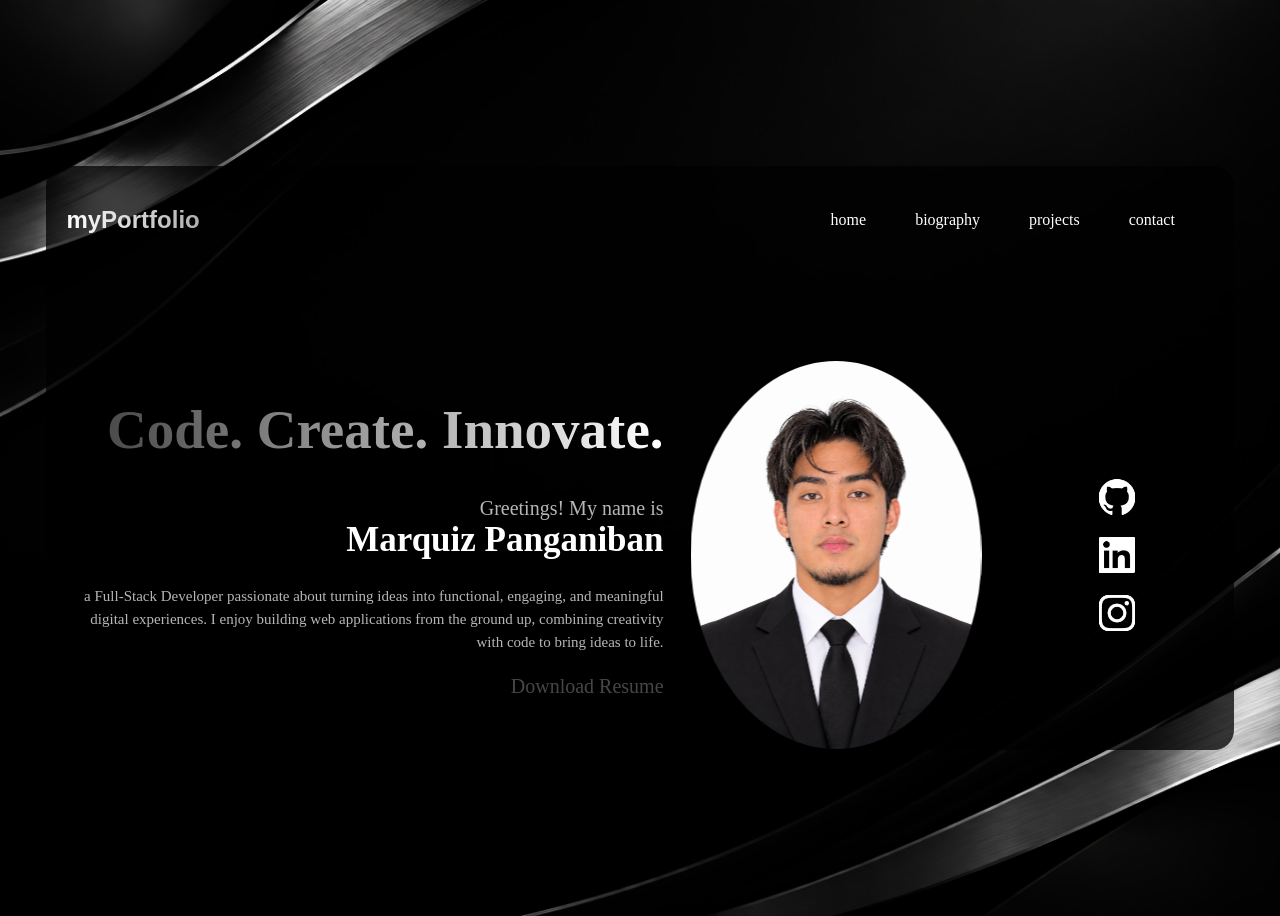
==== index.html @ d9761a2d "Rename portfolio_home.html to index.html" ====
<!DOCTYPE html>
<html>
    <head>
        <meta name="viewport" content="width=device-width, initial-scale=1.0">


        <link href="/css_files/home_styling.css" rel="stylesheet">
        <link href="/css_files/biography_styling.css" rel="stylesheet">
        <link href="/css_files/projects_styling.css" rel="stylesheet">
        <link href="/css_files/contacts_styling.css" rel="stylesheet">

        <link href="/css_files/project_divs/allstaff.css" rel="stylesheet">
        <link href="/css_files/project_divs/schoolprojects.css" rel="stylesheet">
        <link href="/css_files/project_divs/timeframe.css" rel="stylesheet">
       
       
        <link href="/css_files/responsiveness/responsiveness.css" rel="stylesheet">
        <link href="/css_files/responsiveness/projects_responsiveness.css" rel="stylesheet">
        <link href="/css_files/responsiveness/bio_responsiveness.css" rel="stylesheet">
        <link href="/css_files/responsiveness/contact_responsiveness.css" rel="stylesheet">
    
    </head>

    <body id="mainBody">

        <div id="contentsDiv">
            <header>
                <nav id="headerNav">
                    <h1 id="navHeaderText"> myPortfolio</h1> 
                    <div id="navLinks">
                    <a class="navLink" id="homeLink">home</a> 
                    <a class="navLink" id="bioLink">biography</a>
                    <a class="navLink" id="projectLink">projects</a>
                    <a class="navLink" id="contactLink">contact</a>
                    </div>
                </nav>
            </header>
            <br>

            <main id="mainContainer">
                <div id="myImage">
                    
                    <div id="introductionTexts">
                        <h1 id="introHeader">Code. Create. Innovate.</h1>
                        <label>Greetings! My name is </label> <br>
                        <label id="myName">Marquiz Panganiban</label> <br> <br>
                        <label id="myStatement"> 
                            a  Full-Stack Developer passionate 
                            about turning ideas into functional, engaging, and meaningful digital experiences. 
                            I enjoy building web applications from the ground up, combining creativity 
                            with code to bring ideas to life.</label> <br><br>
                            
                            <a 
                            href="/resume/my_resume.pdf" 
                            download="My-Resume.pdf"
                            id="downloadBtn">Download Resume</a>

                    </div>
                    
                    <img src="images/my_portrait.PNG">

                    <div id="socials">
                        <div id="gitImg">
                            <img src="images/gitHubLogo.WEBP">
                        </div>
                        <div id="linkedInImg">
                            <img src="images/linkedInLogo.WEBP">
                        </div>
                        <div id="instaImg">
                            <img src="images/instaLogo.WEBP">
                        </div>

                    </div>

                </div>
            </main>

        </div>

        <script src="/script/home_script.js"></script>   
    </body>
</html>
---- css_files/home_styling.css ----
#mainBody {
    display: flex;
    align-items: center;
    justify-content: center;
    padding: 3%;

    background-image: url('/images/bg5.jpg');
    background-size:cover;
    background-position: center;


    height: 100vh;
    overflow: hidden;
    box-sizing: border-box;
}

#contentsDiv {
    padding: 20px;

    height: 800px;
    width: 95%;
    background-color: rgba(1, 1, 1, 0.748);

    border-radius: 20px;
    
    
}
#headerNav {
    display:flex;
    align-items: center;
}
#navLinks {
    width:85%;
    text-align: right;
    word-spacing: 45px;
    font-family: 'Avenir Light';

    color: white;
}

#navHeaderText {
    font-family: 'Helvetica';
    font-weight: bold;


  background: linear-gradient(90deg, #ffffff, #aeaeae);

  -webkit-background-clip: text;
  background-clip: text;
  -webkit-text-fill-color: transparent;
  color: transparent;

}
#myImage {
    margin-top: 5%;

    gap: 2%;
    display: flex;
    justify-content: center;
    align-items: center;

    opacity: 0;
    animation: fadeInUp 1.2s ease-out forwards;
   
}

#myImage img {
    width:400px;
    height: 400px;
 
    border-radius: 50%;

    opacity: 0;
    transform: translateY(25px) scale(0.97);
    animation: imageReveal 1.2s ease-out 0.5s forwards;


}
#introductionTexts {
    text-align: right;
    color: rgb(182, 182, 182);
    font-family: 'Avenir Light';
    font-size: 20px;

    opacity: 0;
    animation: fadeInUp 1s ease-out 0.3s forwards;
}
#introHeader{
    font-size: 55px;
    background: linear-gradient(90deg, #3d3d3d, #ffffff);

    -webkit-background-clip: text;
    background-clip: text;
    -webkit-text-fill-color: transparent;
    color: transparent;

    opacity: 0;
    animation: fadeInUp 0.8s ease-out 0.2s forwards;
}
#myName {
    font-size: 35px;
    font-weight: bold;
    color: white;
}
#myStatement {
    font-size: 15px;
}

#socials {
    display: block;
    color: white;
    margin-right: 5%;
    margin-left: 6%;

    opacity: 0;
    animation: fadeInUp 0.8s ease-out 0.9s forwards;

}

#gitImg img{
    height: 50px;
    border-radius: 0;
    margin-bottom: 50%;
}
#linkedInImg img {
    height: 50px;
    border-radius: 0;
    margin-bottom: 50%;

}
#instaImg img {
    height: 50px;
    border-radius: 0;
}
.navLink {
    transition: all 0.2s ease;
}
.navLink:hover {
    cursor:pointer;
    color:#808080;
}
#downloadBtn {
    height: 50px;
    width: 200px;
    font-size: 20px;
    font-family: 'Avenir Light';
    text-decoration: none;
    
    background-color: transparent;
    color:rgb(70, 70, 70);

    border-top-color: transparent;
    border-left-color:transparent;
    border-right-color: transparent;
    border-bottom-color: transparent;
   

    transition: all 0.2s ease;
}

#downloadBtn:hover {
    cursor: pointer;
    color:white;
}

/* Social media icons */
#socials {
    opacity: 0;
    animation: fadeInUp 0.8s ease-out 0.9s forwards;
}

/* Fade-in with a subtle upward movement */
@keyframes fadeInUp {
    from {
        opacity: 0;
        transform: translateY(20px);   
    }
    to {
        opacity: 1;
        transform: translateY(0px);      
    }
}

/* Image entrance */
@keyframes imageReveal {
    from {
        opacity: 0;
        transform: translateY(20px);       
    }
    to {
        opacity: 1;
        transform: translateY(0px);    
    }
}

/* Respect reduced-motion preferences */
@media (prefers-reduced-motion: reduce) {
    #introHeader,
    #myImage,
    #introductionTexts,
    #myImage > img,
    #socials {
        animation: none;
        opacity: 1;
        transform: none;
    }
}

/*
ACTIVATE / DEACTIVE COMPONENTS
*/
#homeLink.active {
    color: gray;

}
#myImage.hidden {
    display: none;
}

/* ACTIVATE or DEACTIVATE LINK Buttons */
#homeLink.active {color:#3d3d3d;}
#bioLink.active{color:#3d3d3d;}
#projectLink.active{color:#3d3d3d;}
#contactLink.active{color:#3d3d3d;}
---- css_files/biography_styling.css ----
#biographyHeader {
    color: white;
    font-family:'Avenir Light';
    font-weight:lighter;
    position: absolute;
}

#myBiography {
    display: flex;
    align-items: center;
    color: white;
    gap: 5%;
    
}

#behindTheCode {
    background-color: rgba(206, 206, 206, 0.137);
    padding: 20px;
    width: 500px;
    font-family: 'Avenir Light';
    border-radius: 15px;

    opacity: 0;
    animation: fadeInUp 0.8s ease-out forwards;
    
}
#educationDiv {
    border-radius: 15px;

    background-color: rgba(206, 206, 206, 0.137);
    width: 300px;
    padding: 20px;
    font-family:'Avenir Light';

    opacity: 0;
    animation: fadeInUp 0.8s ease-out 0.8s forwards;
}
.schoolHeader {
    font-size: 20px;
    font-family: 'Helvetica';
    font-weight: bolder;
}
.schoolCity {
    font-style:italic;
    color: rgb(179, 179, 179);
}

#skills {
    font-family:'Avenir Light';
    background-color: rgba(206, 206, 206, 0.137);
    padding: 20px;
    border-radius: 15px;

    width: 500px;
    height: 680px;

    opacity: 0;
    animation: fadeInUp 0.8s ease-out 1.5s forwards;

}
#skillsHeader {
    font-size: 20px;
    font-weight: bold;
    
}
.toolsLogos {
    display: flex;
    align-items: center;
    gap: 10px;
    text-align: center;
    
}
.logos {
    display: flex;
    align-items: center;
    gap: 20px;
    text-align: center;   
}
/* Skills Logos */

#java {opacity: 0; animation: fadeInUp 0.8s ease-out 2.0s forwards;}
#python {opacity: 0; animation: fadeInUp 0.8s ease-out 2.2s forwards;}
#typescript {opacity: 0; animation: fadeInUp 0.8s ease-out 2.4s forwards;}
#javascript {opacity: 0; animation: fadeInUp 0.8s ease-out 2.6s forwards;}
#psql{opacity: 0; animation: fadeInUp 0.8s ease-out 2.8s forwards;}
#mysql{opacity: 0; animation: fadeInUp 0.8s ease-out 3.0s forwards;}
#cassandra{opacity: 0; animation: fadeInUp 0.8s ease-out 3.2s forwards;}
#mongo{opacity: 0; animation: fadeInUp 0.8s ease-out 3.4s forwards;}
#spring{opacity: 0; animation: fadeInUp 0.8s ease-out 3.6s forwards;}
#angular{opacity: 0; animation: fadeInUp 0.8s ease-out 3.8s forwards;}
#javafx{opacity: 0; animation: fadeInUp 0.8s ease-out 4.0s forwards;}
#docker{opacity:0; animation: fadeInUp 0.8s ease-out 4.2s forwards;}
#git{opacity: 0; animation: fadeInUp 0.8s ease-out 4.4s forwards;}
#cloudinary{opacity: 0; animation: fadeInUp 0.8s ease-out 4.6s forwards;}
#html{opacity: 0; animation: fadeInUp 0.8s ease-out 4.8s forwards;}
#css{opacity: 0; animation: fadeInUp 0.8s ease-out 5.0s forwards;}
#yaml{opacity: 0; animation: fadeInUp 0.8s ease-out 5.2s forwards;}

#java img {height: 80px;filter:invert();}
#python img {height: 50px;}
#typescript img {height: 50px;}
#javascript img {height: 50px;}
#psql img {height: 60px;}
#mysql img {height: 60px;}
#cassandra img {height: 60px;filter: invert();}
#mongo img {height: 30px;}
#spring img {height: 60px;filter: invert();}
#angular img {height: 60px;filter:invert();}
#javafx img {height: 60px;filter:grayscale();}
#docker img {height: 60px;filter:invert();}
#git img {height: 60px;}
#cloudinary img {height: 45px;}
#html img {height: 60px;filter:invert();}
#css img {height: 60px;filter:invert();}
#yaml img {height: 60px;filter:invert();}

/*
----------
KEYFAMES
----------
*/

@keyframes fadeInUp {
    from {
        opacity: 0;
        transform: translateY(30px);   
    } to 
    {
        opacity: 1;
        transform: translateY(0px);   
    }
}

/* Image entrance */
@keyframes imageReveal {
    from {
        opacity: 0;
           
    }
    to {
        opacity: 1;   
       
    }
}
---- css_files/projects_styling.css ----
#display {
    display: flex;
    flex-direction: column;
    flex-wrap: wrap;
    height: 630px;

    opacity: 0;
    animation: fadeInUp 1.0s ease-out forwards;
}
.displayHeader {
    font-family: 'Avenir';

    background: linear-gradient(90deg, #ffffff, #353535);
    -webkit-background-clip: text;
    background-clip: text;
    -webkit-text-fill-color: transparent;  
    color: transparent;
}


#personalProjects {
    display: flex;
    gap: 15px;
    margin-bottom: 20px;

    opacity: 0;
    animation: fadeInUp 0.3s ease-out 1s forwards
}

#timeframe {
    background: linear-gradient(90deg, #363636, #282828);
    color: rgb(255, 255, 255);

    font-family: 'Noteworthy';
    font-size: 50px;
    font-weight: bolder;
    letter-spacing: 9px;

    border-radius: 15px;

    height: 200px;
    width: 400px;

    display: flex;
    align-items: center;
    justify-content: center;

}

#allstaff {
    background: linear-gradient(90deg, #363636, #282828);
    color: rgb(255, 255, 255);
    font-family: 'Skia Black';
    font-size: 50px;
    letter-spacing: 3px;
    border-radius: 15px;

    height: 200px;
    width: 400px;

    display: flex;
    align-items: center;
    justify-content: center;
}

#schoolProjects {
    display: flex;
    gap: 15px;
    margin-bottom: 20px;

    font-size: 30px;

    opacity: 0;
    animation: fadeInUp 0.3s ease-out 1.5s forwards
}
.schoolProject {
    background: linear-gradient(90deg, #393939, #2a2a2a);
    height: 200px;
    width: 400px;
    border-radius: 15px;


    font-family: 'Avenir Light';
    color: white;

    display: flex;
    align-items: center;
    justify-content: center;

}
#otherProjects {
    display: flex;
    flex-wrap: wrap;
    gap: 20px;
}
.otherProject {
    font-family: 'Menlo';

    display: flex;
    align-items: center;
    justify-content: center;

    color: white;
    height: 200px;
    width: 200px;
    margin-top: 30px;
    border-radius: 15px;
    background-color: rgba(49, 49, 49, 0.425);
    font-size: 20px;

    padding: 10px;
    text-align: center;

    opacity: 0;
    animation: fadeInUp 0.3s ease-out 2s forwards
}

.project:hover {cursor:pointer;}
.schoolProject:hover{cursor:pointer;}
.otherProject:hover{cursor:pointer;}

/*
----------
KEYFAMES
----------
*/

@keyframes fadeInUp {
    from {
        opacity: 0;
        transform: translateY(40px);
    } to 
    {
        opacity: 1;
        transform: translateY(0px);
         
    }
}
---- css_files/contacts_styling.css ----
#contactsHeader {
    text-align: center;
    font-family: 'Helvetica';
    color: white;

    font-size: 60px;

    opacity: 0;
    animation: fadeInUp 0.3s ease-out forwards;

}

#phoneImg img {
    filter:invert();
    height:140px;
}

#emailImg img {
    height: 140px;
}

#modal {
    display: flex;
    justify-content: center;
    gap: 20%;
}

.contact {
    text-align: center;
    display: flex;
    flex-direction: column;
    align-items: center;
    justify-content: center;


    background-color: rgba(53, 53, 53, 0.391);
    border-radius: 45px;

    width: 400px;
    height: 340px;
    padding: 20px;

    color: white;
    font-size: 30px;
    font-family: 'Avenir Light';
    opacity: 0;
    animation: fadeInUp 0.3s ease-out 0.5s forwards;
}

/*
----------
KEYFAMES
----------
*/

@keyframes fadeInUp {
    from {
        opacity: 0;
        transform: translateY(20px); 
    } to 
    {
        opacity: 1;
        transform: translateY(0px);   
    }
}
---- css_files/project_divs/allstaff.css ----
#asHeader {
    font-family: 'Skia Black';
    letter-spacing: 4px;
    margin-bottom: 3px;
    background: linear-gradient(70deg, #a2efbc, #2d4734);
    background-size: cover;
    -webkit-background-clip: text;
    background-clip: text;
    -webkit-text-fill-color: transparent;  
    color: transparent;
}
#asType {
    font-family: 'Avenir Light';
    font-style:italic;
    font-size: 17px;
    color: white;    
}
#as_main_container {
    display: flex;
    gap: 14%;
    padding: 20px;

}

#asStack {
    font-family: 'Avenir Light';
    color: white;
}

#as_applicationInfo {
    font-family: 'Avenir Light';
    color: white;
}

#as_exploreButton {
    height: 40px;
    width: 200px;
    font-size: 20px;

    font-family: 'Skia Black';
    background-color: #6d6d6d;
    color:#0b0b0b;
    border-radius: 15px;

    border-color: transparent;
    font-weight: bold;
    

}
---- css_files/project_divs/schoolprojects.css ----
#sp_Header {
    font-family: 'Avenir';
    letter-spacing: 4px;
    margin-bottom: 3px;

    color: white;
}
#sp_Stack {
    font-family: 'Avenir Light';
    font-style:italic;
    font-size: 19px;   

    color: white;
}
#sp_Type {
    font-family: 'Avenir Light';
    font-style:italic;
    font-size: 24px;
    
    color:white;
}
#sp_main_container {
    display: flex;
    gap: 14%;
    padding: 20px;

}

#spStack {
    font-family: 'Avenir Light';

    color:white;
}

#sp_applicationInfo {
    font-family: 'Avenir Light';
    color:white;
}

#sp_exploreButton {
    height: 40px;
    width: 200px;
    font-size: 20px;

    font-family: 'Skia Black';
    background-color: #1c1c1c;
    color:#6ffcaf;
    border-radius: 15px;

    border-color: transparent;
    font-weight: bold;
    

}
---- css_files/project_divs/timeframe.css ----
#tfHeader {
    font-family: 'Noteworthy';
    letter-spacing: 10px;
    margin-bottom: 3px;

    background: linear-gradient(70deg, #e5aeed, #67ddc6);
    background-size: cover;
    -webkit-background-clip: text;
    background-clip: text;
    -webkit-text-fill-color: transparent;  
    color: transparent;
}

#tfType {
    font-family: 'Avenir Light';
    font-style:italic;
    font-size: 17px;  
    color: white;  
}


#tf_main_container {
    display: flex;
    gap: 14%;
    padding: 20px;

}

#tfStack {
    font-family: 'Avenir Light';
    color: white;
}

#tf_applicationInfo {
    font-family: 'Avenir Light';
    color:white;
}

#tf_exploreButton {
    height: 40px;
    width: 200px;
    font-size: 20px;

    font-family: 'Noteworthy';
    background-color: #858585;
    color:#1d1d1d;
    border-radius: 15px;

    border-color: transparent;
    font-weight: bold;
    

}
---- css_files/responsiveness/responsiveness.css ----
/* ================================
   GLOBAL RESPONSIVE FIXES
================================ */

*,
*::before,
*::after {
    box-sizing: border-box;
}

html {
    min-height: 100%;
}

body#mainBody {
    min-height: 100vh;
    min-height: 100dvh;
    height: auto;
    overflow-x: hidden;
    overflow-y: auto;
}

/* Make the container flexible */
#contentsDiv {
    width: 100%;
    max-width: 1400px;
    height: auto;
    min-height: 0;
    min-width: 0;
}

/* Keep images from overflowing */
/* Social media logos */
#gitImg img,
#linkedInImg img,
#instaImg img {
    display: block;

    width: auto;
    height: 38px;
    max-width: 48px;

    object-fit: contain;
    margin: 20px;
    border-radius: 0;
}

/* ================================
   TABLETS
================================ */

@media screen and (max-width: 900px) {

    #mainBody {
        padding: 20px;
    }

    #contentsDiv {
        padding: 24px;
    }

    #myImage {
        gap: 24px;
    }

    #introHeader {
        font-size: clamp(32px, 5vw, 45px);
    }

    #introductionTexts {
        font-size: 17px;
    }

    #myImage > img {
        width: 50px;
        height: auto;
        aspect-ratio: 1 / 1;
        object-fit: cover;
        flex-shrink: 0;
    }

    #navLinks {
        width: auto;
        flex: 1;
        word-spacing: normal;
        display: flex;
        justify-content: flex-end;
        flex-wrap: wrap;
        gap: 12px 20px;
    }
}


/* ================================
   MOBILE PHONES
================================ */

@media screen and (max-width: 600px) {

    /* Page background */
    #mainBody {
        min-height: 100vh;
        min-height: 100dvh;
        height: auto;

        padding: 12px;
        display: block;

        background-size: cover;
        background-position: center top;
        background-attachment: scroll;
    }

    /* Main glass-like container */
    #contentsDiv {
        width: 100%;
        max-width: none;
        height: auto;
        min-height: calc(100dvh - 24px);

        padding: 20px 16px;
        border-radius: 18px;
        margin: 0 auto;
    }

    /* Header and navigation */
    #headerNav {
        display: flex;
        flex-direction: column;
        align-items: flex-start;
        gap: 16px;
    }

    #navHeaderText {
        font-size: 26px;
        margin: 0;
    }

    #navLinks {
        width: 100%;
        display: flex;
        flex-wrap: wrap;
        justify-content: flex-start;
        gap: 12px 18px;

        text-align: left;
        word-spacing: normal;
        font-size: 14px;
    }

    .navLink {
        display: inline-block;
        padding: 5px 0;
    }

    /* Main introduction layout */
    #myImage {
        display: flex;
        flex-direction: column;
        align-items: center;
        justify-content: flex-start;

        gap: 22px;
        margin-top: 32px;
        width: 100%;
    }

    /* Profile portrait */
    #myImage > img {
        order: 1;

        width: clamp(160px, 55vw, 220px);
        max-width: 100%;
        height: auto;
        aspect-ratio: 1 / 1;
        object-fit: cover;

        border-radius: 50%;
        flex-shrink: 0;
    }

    /* Introduction text */
    #introductionTexts {
        order: 2;
        width: 100%;
        min-width: 0;

        text-align: left;
        font-size: 16px;
        line-height: 1.7;

        overflow-wrap: anywhere;
    }

    #introHeader {
        text-align: center;
        font-size: clamp(30px, 6vw, 30px);
        line-height: 1.15;
        margin: 0 0 20px;
    }

    #myName {
        display: inline-block;
        font-size: clamp(27px, 7vw, 34px);
        margin-top: 6px;
    }

    #myStatement {
        font-size: 15px;
        line-height: 1.8;
    }

    /* Resume button */
    #downloadBtn {
        display: inline-flex;
        justify-content: center;
        align-items: center;

        width: auto;
        max-width: 100%;
        min-height: 44px;
        padding: 10px 18px;

        border: 1px solid rgba(255, 255, 255, 0.4);
        border-radius: 8px;

        color: white;
        font-size: 16px;
        text-align: center;
    }

    /* Social icons become a horizontal row */
    #socials {
        order: 3;

        display: flex;
        justify-content: center;
        align-items: center;
        flex-wrap: wrap;
        gap: 28px;

        width: 100%;
        margin: 10px 0 20px;
    }

    #gitImg img,
    #linkedInImg img,
    #instaImg img {
        width: 38px;
        height: 38px;

        object-fit: contain;
        margin: 0;
    }

    /* Remove default spacing from the line break after header */
    #contentsDiv > br {
        display: none;
    }
}


/* ================================
   EXTRA SMALL PHONES
================================ */

@media screen and (max-width: 360px) {

    #contentsDiv {
        padding: 16px 12px;
    }

    #navLinks {
        gap: 8px 14px;
        font-size: 13px;
    }

    #introHeader {
        font-size: 29px;
    }

    #myImage > img {
        width: 155px;
    }
}


/* ================================
   ACCESSIBILITY
================================ */

@media (prefers-reduced-motion: reduce) {
    #introHeader,
    #myImage,
    #introductionTexts,
    #myImage > img,
    #socials {
        animation: none;
        opacity: 1;
        transform: none;
    }
}
---- css_files/responsiveness/projects_responsiveness.css ----
/* ================================
   PROJECT DISPLAY
================================ */

#display {
    display: flex;
    flex-direction: column;
    flex-wrap: nowrap;

    width: 100%;
    height: auto;
    min-width: 0;
    gap: 24px;

    opacity: 0;
    animation: fadeInUp 1s ease-out forwards;
}

.displayHeader {
    font-family: 'Avenir';

    background: linear-gradient(90deg, #ffffff, #353535);
    -webkit-background-clip: text;
    background-clip: text;
    -webkit-text-fill-color: transparent;
    color: transparent;

    overflow-wrap: anywhere;
}

/* ================================
   PERSONAL PROJECTS
================================ */

#personalProjects {
    display: flex;
    flex-wrap: wrap;
    gap: 15px;

    width: 100%;
    margin-bottom: 20px;
    min-width: 0;

    opacity: 0;
    animation: fadeInUp 0.3s ease-out 1s forwards;
}

#timeframe,
#allstaff {
    flex: 1 1 300px;
    min-width: 0;
    min-height: 200px;
    height: auto;

    padding: 20px;
    border-radius: 15px;

    background: linear-gradient(90deg, #363636, #282828);
    color: white;

    display: flex;
    align-items: center;
    justify-content: center;

    text-align: center;
    overflow-wrap: anywhere;
}

#timeframe {
    font-family: 'Noteworthy';
    font-size: clamp(28px, 4vw, 50px);
    font-weight: bolder;
    letter-spacing: clamp(2px, 0.7vw, 9px);
}

#allstaff {
    font-family: 'Skia Black';
    font-size: clamp(28px, 4vw, 50px);
    letter-spacing: clamp(1px, 0.3vw, 3px);
}

/* ================================
   SCHOOL PROJECTS
================================ */

#schoolProjects {
    display: flex;
    flex-wrap: wrap;
    gap: 15px;

    width: 100%;
    margin-bottom: 20px;
    min-width: 0;

    font-size: 30px;

    opacity: 0;
    animation: fadeInUp 0.3s ease-out 1.5s forwards;
}

.schoolProject {
    flex: 1 1 300px;
    min-width: 0;
    min-height: 200px;
    height: auto;

    padding: 20px;
    border-radius: 15px;

    background: linear-gradient(90deg, #393939, #2a2a2a);
    font-family: 'Avenir Light';
    color: white;

    display: flex;
    align-items: center;
    justify-content: center;

    text-align: center;
    overflow-wrap: anywhere;
}

/* ================================
   OTHER PROJECTS
================================ */

.otherProject {
    flex: 0 1 200px;
    min-width: 0;
    min-height: 200px;
    height: auto;

    margin-top: 10px;
    padding: 16px;
    border-radius: 15px;

    background-color: rgba(49, 49, 49, 0.425);
    color: white;

    font-family: 'Menlo';
    font-size: clamp(15px, 2vw, 20px);

    display: flex;
    align-items: center;
    justify-content: center;

    text-align: center;
    overflow-wrap: anywhere;

    opacity: 0;
    animation: fadeInUp 0.3s ease-out 2s forwards;
}

/* ================================
   HOVER EFFECTS
================================ */

.project:hover,
.schoolProject:hover,
.otherProject:hover,
#timeframe:hover,
#allstaff:hover {
    cursor: pointer;
}

/* ================================
   TABLET
================================ */

@media screen and (max-width: 900px) {

    #display {
        gap: 18px;
    }

    #personalProjects,
    #schoolProjects {
        gap: 12px;
    }

    #timeframe,
    #allstaff,
    .schoolProject {
        flex-basis: 240px;
        min-height: 180px;
    }

    .otherProject {
        flex-basis: 180px;
        min-height: 180px;
    }
}

/* ================================
   MOBILE
================================ */

@media screen and (max-width: 600px) {

    #display {
        width: 100%;
        height: auto;
        gap: 14px;
    }

    #personalProjects,
    #schoolProjects {
        display: flex;
        flex-direction: column;
        flex-wrap: nowrap;

        width: 100%;
        gap: 14px;
        margin-bottom: 10px;
    }

    #timeframe,
    #allstaff,
    .schoolProject {
        width: 100%;
        max-width: 100%;
        min-width: 0;

        flex: none;
        min-height: 150px;
        padding: 20px;

        border-radius: 12px;
    }

    #timeframe,
    #allstaff {
        font-size: clamp(27px, 8vw, 38px);
        letter-spacing: 2px;
    }

    .schoolProject {
        font-size: 23px;
    }

    .otherProject {
        flex: none;
        width: 100%;
        max-width: 100%;
        min-width: 0;

        min-height: 120px;
        margin-top: 0;
        padding: 18px;

        font-size: 17px;
    }

    .displayHeader {
        font-size: clamp(25px, 7vw, 34px);
    }
}

/* ================================
   EXTRA SMALL PHONES
================================ */

@media screen and (max-width: 360px) {

    #timeframe,
    #allstaff {
        font-size: 25px;
        letter-spacing: 1px;
        padding: 14px;
    }

    .schoolProject {
        font-size: 20px;
        padding: 14px;
    }

    #timeframe,
    #allstaff,
    .schoolProject {
        min-height: 130px;
    }
}

/* ================================
   REDUCED MOTION
================================ */

@media (prefers-reduced-motion: reduce) {
    #display,
    #personalProjects,
    #schoolProjects,
    .otherProject {
        animation: none;
        opacity: 1;
        transform: none;
    }
}

/* ================================
   KEYFRAMES
================================ */

@keyframes fadeInUp {
    from {
        opacity: 0;
        transform: translateY(40px);
    }

    to {
        opacity: 1;
        transform: translateY(0);
    }
}
---- css_files/responsiveness/bio_responsiveness.css ----
/* =====================================
   BIOGRAPHY - RESPONSIVE BASE
===================================== */

#myBiography,
#myBiography * {
    box-sizing: border-box;
}

#myBiography {
    display: flex;
    flex-wrap: wrap;
    align-items: stretch;
    gap: 20px;

    width: 100%;
    min-width: 0;
    color: white;
}

/* Prevent fixed widths from breaking layouts */
#behindTheCode,
#educationDiv,
#skills {
    min-width: 0;
    max-width: 100%;
    height: auto;
}

/* Biography card */
#behindTheCode {
    flex: 2 1 320px;
    width: auto;
    overflow-wrap: anywhere;
}

/* Education card */
#educationDiv {
    flex: 1 1 240px;
    width: auto;
    overflow-wrap: anywhere;
}

/* Skills card */
#skills {
    flex: 1 1 100%;
    width: 100%;
    height: auto;
    min-height: 0;
    overflow: visible;
}

/* Biography heading */
#biographyHeader {
    position: static;
    max-width: 100%;
    overflow-wrap: anywhere;
}

/* =====================================
   SKILLS AND LOGOS
===================================== */

.toolsLogos,
.logos {
    display: flex;
    align-items: center;
    flex-wrap: wrap;
    gap: 16px;

    max-width: 100%;
    min-width: 0;
}

.toolsLogos img,
.logos img {
    display: block;
    max-width: 100%;
    width: auto;
    object-fit: contain;
}

/* =====================================
   TABLET
===================================== */

@media screen and (max-width: 900px) {

    #myBiography {
        gap: 16px;
    }

    #behindTheCode {
        flex: 1 1 55%;
        padding: 18px;
    }

    #educationDiv {
        flex: 1 1 35%;
        padding: 18px;
    }

    #skills {
        flex-basis: 100%;
        padding: 18px;
    }

    .toolsLogos,
    .logos {
        gap: 14px;
    }

    #skillsHeader,
    .schoolHeader {
        font-size: 19px;
    }
}

/* =====================================
   MOBILE
===================================== */

@media screen and (max-width: 600px) {

    #biographyHeader {
        position: static;
        font-size: clamp(26px, 7vw, 36px);
        margin-bottom: 20px;
    }

    #myBiography {
        flex-direction: column;
        flex-wrap: nowrap;
        align-items: stretch;
        gap: 16px;

        width: 100%;
    }

    #behindTheCode,
    #educationDiv,
    #skills {
        flex: none;

        width: 100%;
        max-width: 100%;
        min-width: 0;
        height: auto;
        min-height: 0;

        padding: 18px;
        border-radius: 14px;
    }

    #behindTheCode,
    #educationDiv,
    #skills {
        font-size: 15px;
        line-height: 1.7;
    }

    #skillsHeader,
    .schoolHeader {
        font-size: 18px;
    }

    /* Arrange skill logos in neat rows */
    .toolsLogos,
    .logos {
        display: flex;
        flex-wrap: wrap;
        justify-content: flex-start;
        align-items: center;
        gap: 16px;

        width: 100%;
    }

    .toolsLogos > *,
    .logos > * {
        min-width: 0;
        max-width: 100%;
    }

    /* Normalize oversized skill icons */
    #java img,
    #psql img,
    #mysql img,
    #cassandra img,
    #spring img,
    #angular img,
    #javafx img,
    #docker img,
    #git img,
    #html img,
    #css img,
    #yaml img {
        height: 42px;
        width: auto;
        max-width: 100%;
        object-fit: contain;
    }

    #python img,
    #typescript img,
    #javascript img {
        height: 38px;
        width: auto;
        max-width: 100%;
        object-fit: contain;
    }

    #mongo img,
    #cloudinary img {
        height: 32px;
        width: auto;
        max-width: 100%;
        object-fit: contain;
    }
}

/* =====================================
   EXTRA SMALL PHONES
===================================== */

@media screen and (max-width: 360px) {

    #behindTheCode,
    #educationDiv,
    #skills {
        padding: 14px;
    }

    .toolsLogos,
    .logos {
        gap: 12px;
    }

    #java img,
    #psql img,
    #mysql img,
    #cassandra img,
    #spring img,
    #angular img,
    #javafx img,
    #docker img,
    #git img,
    #html img,
    #css img,
    #yaml img {
        height: 34px;
    }

    #python img,
    #typescript img,
    #javascript img {
        height: 32px;
    }

    #mongo img,
    #cloudinary img {
        height: 28px;
    }
}

/* =====================================
   REDUCED MOTION
===================================== */

@media (prefers-reduced-motion: reduce) {
    #behindTheCode,
    #educationDiv,
    #skills,
    #java,
    #python,
    #typescript,
    #javascript,
    #psql,
    #mysql,
    #cassandra,
    #mongo,
    #spring,
    #angular,
    #javafx,
    #docker,
    #git,
    #cloudinary,
    #html,
    #css,
    #yaml {
        animation: none;
        opacity: 1;
        transform: none;
    }
}
---- css_files/responsiveness/contact_responsiveness.css ----
/* =====================================
   CONTACTS - RESPONSIVE BASE
===================================== */

#contactsHeader {
    text-align: center;
    font-family: 'Helvetica';
    color: white;

    font-size: clamp(32px, 5vw, 60px);
    line-height: 1.2;
    overflow-wrap: anywhere;
}

#modal {
    display: flex;
    flex-wrap: wrap;
    justify-content: center;
    align-items: stretch;
    gap: 24px;

    width: 100%;
    min-width: 0;
}

.contact {
    box-sizing: border-box;

    display: flex;
    flex-direction: column;
    align-items: center;
    justify-content: center;

    flex: 1 1 280px;
    width: auto;
    max-width: 400px;
    min-width: 0;
    min-height: 300px;
    height: auto;

    padding: 24px;
    border-radius: 28px;

    background-color: rgba(53, 53, 53, 0.391);

    color: white;
    font-size: clamp(18px, 2vw, 25px);
    font-family: 'Avenir Light';

    text-align: center;
    overflow-wrap: anywhere;
}

#phoneImg img,
#emailImg img {
    display: block;
    width: auto;
    max-width: 100%;
    height: clamp(65px, 10vw, 120px);
    object-fit: contain;
}

/* =====================================
   TABLETS
===================================== */

@media screen and (max-width: 900px) {

    #contactsHeader {
        font-size: clamp(36px, 6vw, 48px);
    }

    #modal {
        gap: 20px;
    }

    .contact {
        flex-basis: 240px;
        min-height: 270px;
        padding: 20px;
        border-radius: 24px;
    }

    #phoneImg img,
    #emailImg img {
        height: 90px;
    }
}

/* =====================================
   MOBILE PHONES
===================================== */

@media screen and (max-width: 600px) {

    #contactsHeader {
        font-size: clamp(30px, 8vw, 40px);
        margin-bottom: 24px;
    }

    #modal {
        flex-direction: column;
        flex-wrap: nowrap;
        align-items: stretch;
        gap: 18px;

        width: 100%;
    }

    .contact {
        flex: none;

        width: 100%;
        max-width: none;
        min-width: 0;

        min-height: 230px;
        height: auto;

        padding: 24px 16px;
        border-radius: 20px;

        font-size: 20px;
        line-height: 1.6;
    }

    #phoneImg img,
    #emailImg img {
        height: 75px;
        max-width: 100%;
        object-fit: contain;
    }
}

/* =====================================
   EXTRA SMALL PHONES
===================================== */

@media screen and (max-width: 360px) {

    #contactsHeader {
        font-size: 29px;
    }

    .contact {
        min-height: 210px;
        padding: 18px 12px;
        font-size: 17px;
    }

    #phoneImg img,
    #emailImg img {
        height: 60px;
    }
}

/* =====================================
   ACCESSIBILITY
===================================== */

@media (prefers-reduced-motion: reduce) {
    #contactsHeader,
    .contact {
        animation: none;
        opacity: 1;
        transform: none;
    }
}
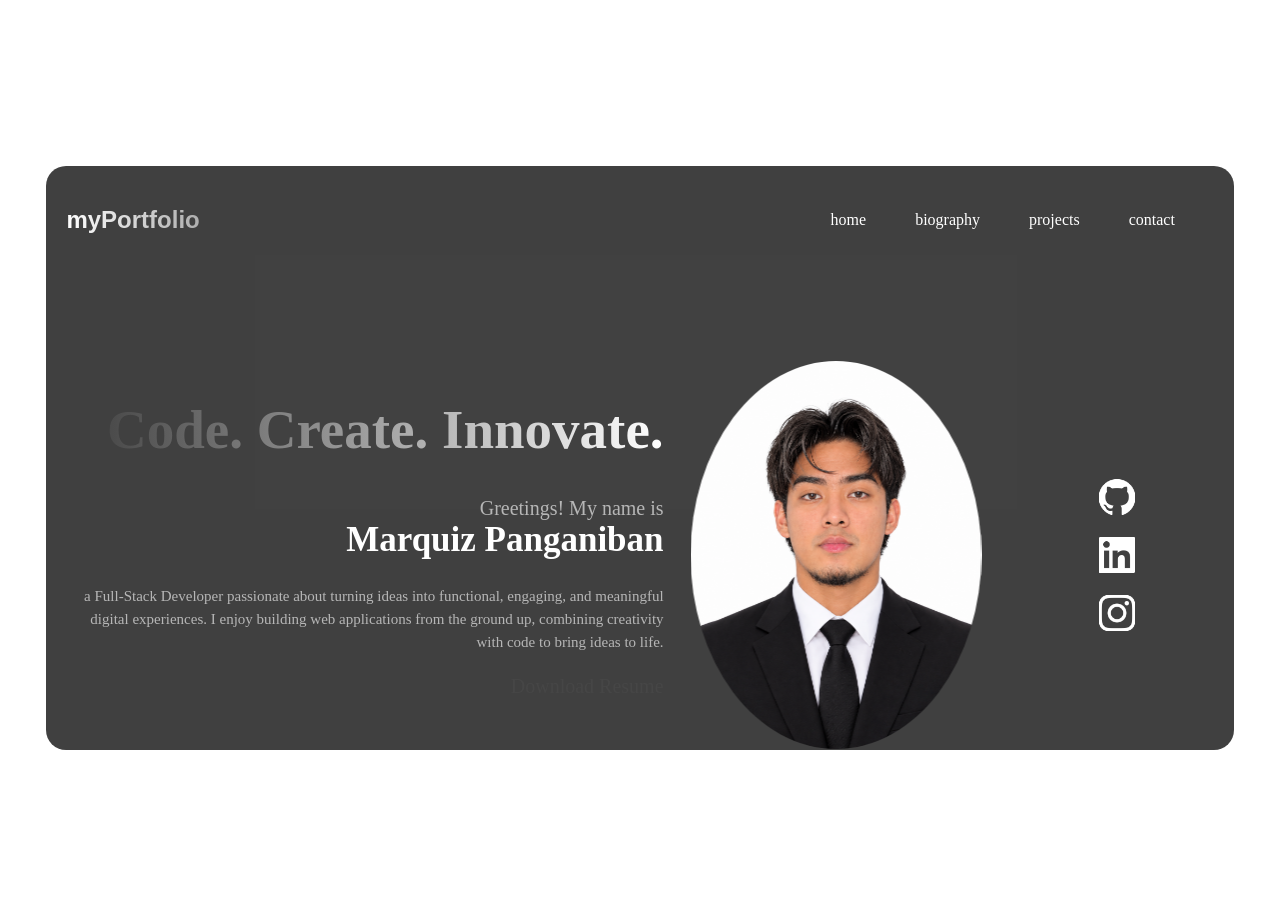
==== commit 0a0b79a5: "Fix script source path in index.html" ====
--- a/index.html
+++ b/index.html
@@ -4,20 +4,20 @@
         <meta name="viewport" content="width=device-width, initial-scale=1.0">
 
 
-        <link href="/css_files/home_styling.css" rel="stylesheet">
-        <link href="/css_files/biography_styling.css" rel="stylesheet">
-        <link href="/css_files/projects_styling.css" rel="stylesheet">
-        <link href="/css_files/contacts_styling.css" rel="stylesheet">
+        <link href="css_files/home_styling.css" rel="stylesheet">
+        <link href="css_files/biography_styling.css" rel="stylesheet">
+        <link href="css_files/projects_styling.css" rel="stylesheet">
+        <link href="css_files/contacts_styling.css" rel="stylesheet">
 
-        <link href="/css_files/project_divs/allstaff.css" rel="stylesheet">
-        <link href="/css_files/project_divs/schoolprojects.css" rel="stylesheet">
-        <link href="/css_files/project_divs/timeframe.css" rel="stylesheet">
+        <link href="css_files/project_divs/allstaff.css" rel="stylesheet">
+        <link href="css_files/project_divs/schoolprojects.css" rel="stylesheet">
+        <link href="css_files/project_divs/timeframe.css" rel="stylesheet">
        
        
-        <link href="/css_files/responsiveness/responsiveness.css" rel="stylesheet">
-        <link href="/css_files/responsiveness/projects_responsiveness.css" rel="stylesheet">
-        <link href="/css_files/responsiveness/bio_responsiveness.css" rel="stylesheet">
-        <link href="/css_files/responsiveness/contact_responsiveness.css" rel="stylesheet">
+        <link href="css_files/responsiveness/responsiveness.css" rel="stylesheet">
+        <link href="css_files/responsiveness/projects_responsiveness.css" rel="stylesheet">
+        <link href="css_files/responsiveness/bio_responsiveness.css" rel="stylesheet">
+        <link href="css_files/responsiveness/contact_responsiveness.css" rel="stylesheet">
     
     </head>
 
@@ -51,7 +51,7 @@
                             with code to bring ideas to life.</label> <br><br>
                             
                             <a 
-                            href="/resume/my_resume.pdf" 
+                            href="resume/my_resume.pdf" 
                             download="My-Resume.pdf"
                             id="downloadBtn">Download Resume</a>
 
@@ -77,6 +77,6 @@
 
         </div>
 
-        <script src="/script/home_script.js"></script>   
+        <script src="script/home_script.js"></script>   
     </body>
 </html>
--- a/css_files/home_styling.css
+++ b/css_files/home_styling.css
@@ -4,7 +4,7 @@
     justify-content: center;
     padding: 3%;
 
-    background-image: url('/images/bg5.jpg');
+    background-image: url('images/bg5.jpg');
     background-size:cover;
     background-position: center;
 
